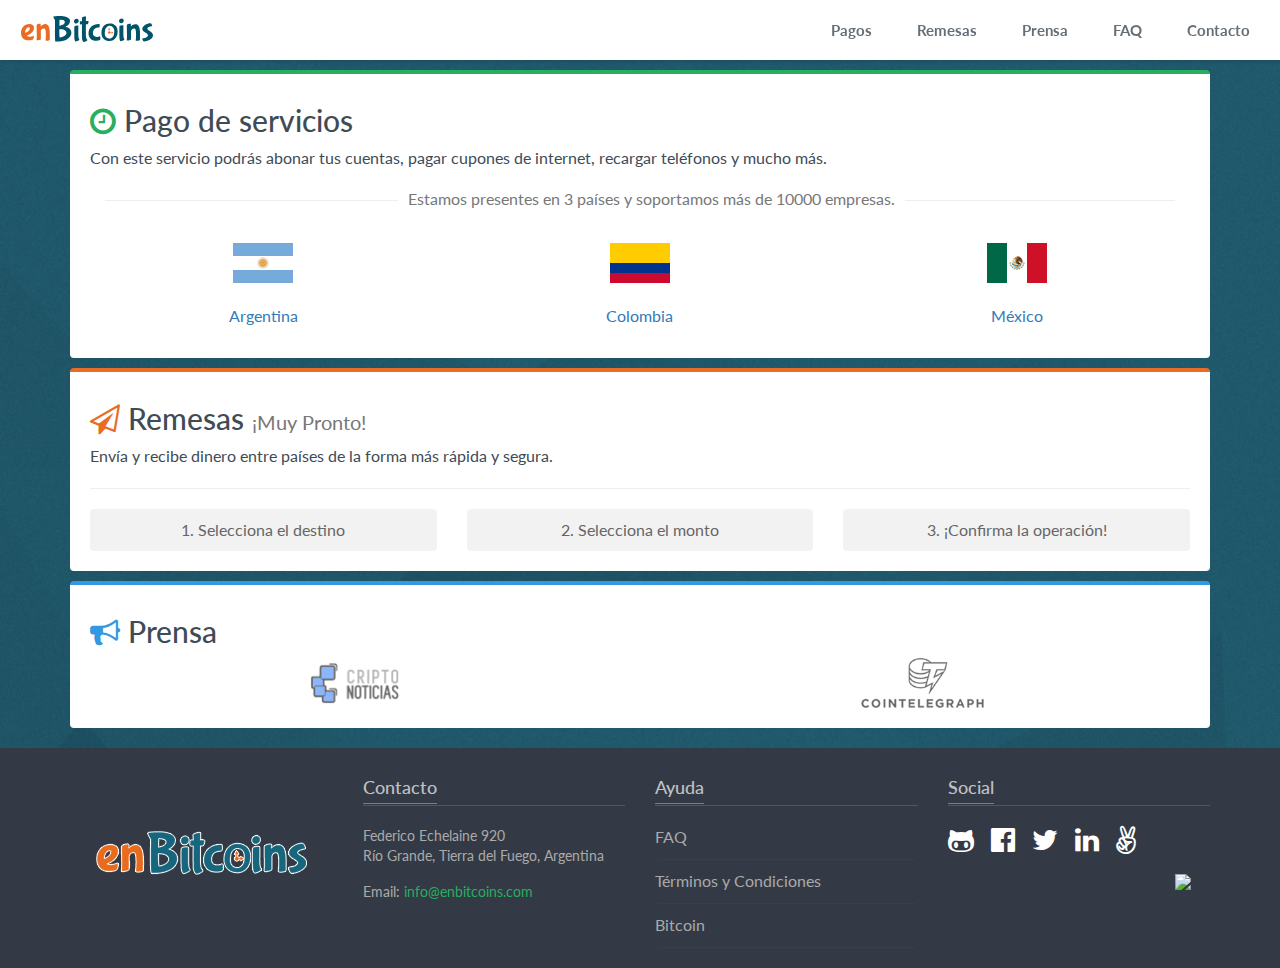
==== index.html @ b5a649a1 "added terms and new faqs page. added press section" ====
<!DOCTYPE html>
<html lang="es">
<head>
  <meta charset="utf-8">
  <meta http-equiv="X-UA-Compatible" content="IE=edge">
  <meta name="viewport" content="width=device-width, initial-scale=1">

  <meta name="description" content="enBitcoins.com te permite pagar facturas de servicios como electricidad, agua, gas, TV por cable y telefonía con Bitcoins, de manera rápida y segura.">
  <meta name="keywords" content="pagar,bitcoins,facturas,servicios,argentina,pagomiscuentas,enbitcoins,colombia,mexico,argentina">
  <meta name="author" content="enBitcoins">

  <meta property="og:site_name" content="enBitcoins">
  <meta property="og:url" content="https://enbitcoins.com/">
  <meta property="og:title" content="enBitcoins.com - Paga de todo.">
  <meta property="og:description" content="enBitcoins.com te permite pagar facturas de servicios como electricidad, agua, gas, TV por cable y telefonía con Bitcoins, de manera rápida y segura.">
  <meta property="og:image" content="https://enbitcoins.com/img/og.png">
  <meta property="og:type" content="website">

  <title>Bienvenidos a enBitcoins.com - Paga de todo.</title>

  <link rel="shortcut icon" href="/favicon.ico">
  <link rel="icon" type="image/png" href="/favicon.png">

  <link rel="stylesheet" href="//fonts.googleapis.com/css?family=Lato:300,700">
  <link rel="stylesheet" href="https://cdnjs.cloudflare.com/ajax/libs/twitter-bootstrap/3.3.6/css/bootstrap.min.css">
  <link rel="stylesheet" href="https://maxcdn.bootstrapcdn.com/font-awesome/4.5.0/css/font-awesome.min.css">
  <link rel="stylesheet" href="/css/home.css">
</head>
<body>
  <nav id="navbar">
    <div class="pull-right">
      <ul class="nav nav-pills">
        <li class="hidden-xs">
          <a href="#pagos">Pagos</a>
        </li>
        <li class="hidden-xs">
          <a href="#remesas">Remesas</a>
        </li>
        <li class="hidden-xs">
          <a href="#prensa">Prensa</a>
        </li>
        <li class="hidden-xs">
          <a href="/faq">FAQ</a>
        </li>
        <li class="hidden-xs">
          <a href="mailto:info@enbitcoins.com?Subject=Consulta%20web">Contacto</a>
        </li>
      </ul>
    </div>
    <a href="/" class="navbar-link">
      <img src="/img/logo.svg" class="navbar-logo" alt="enBitcoins.com">
    </a>
  </nav>

  <div class="page-wrap">
    <div class="container">
      <div id="pagos" class="content">
        <h2>
          <i class="fa fa-clock-o text-green"></i>
          Pago de servicios
        </h2>
        <p>
          Con este servicio podrás abonar tus cuentas, pagar cupones de internet, recargar teléfonos y mucho más.
        </p>

        <div class="col-md-12">
          <span class="text-muted countries-legend">
            Estamos presentes en 3 países y soportamos más de 10000 empresas.
          </span>
          <hr>
        </div>

        <div class="row text-center country-selector">
          <div class="col-xs-12 col-md-4">
            <a href="https://argentina.enbitcoins.com" title="Argentina" class="country-link" target="_blank">
              <img src="/img/flag-argentina.png" alt="Argentina">
              <span>
                Argentina
              </span>
            </a>
          </div>
          <div class="col-xs-12 col-md-4">
            <a href="https://colombia.enbitcoins.com" title="Colombia" class="country-link" target="_blank">
              <img src="/img/flag-colombia.png" alt="Colombia">
              <span>
                Colombia
              </span>
            </a>
          </div>
          <div class="col-xs-12 col-md-4">
            <a href="https://mexico.enbitcoins.com" title="México" class="country-link" target="_blank">
              <img src="/img/flag-mexico.png" alt="México">
              <span>
                México
              </span>
            </a>
          </div>
        </div>
      </div>

      <div id="remesas" class="content">
        <h2>
          <i class="fa fa-paper-plane-o text-orange"></i>
          Remesas
          <small class="text-muted">¡Muy Pronto!</small>
        </h2>

        <p>
          Envía y recibe dinero entre países de la forma más rápida y segura.
        </p>

        <hr>

        <div class="row text-center">
          <div class="col-md-4 remesa-step">
            <a href="#">1. Selecciona el destino</a>
          </div>
          <div class="col-md-4 remesa-step">
            <a href="#">2. Selecciona el monto</a>
          </div>
          <div class="col-md-4 remesa-step">
            <a href="#">3. ¡Confirma la operación!</a>
          </div>
        </div>
      </div>

      <div id="prensa" class="content">
        <h2>
          <i class="fa fa-bullhorn text-blue"></i>
          Prensa
        </h2>

        <div class="row text-center prensa-links">
          <div class="col-xs-12 col-md-6">
            <a href="http://criptonoticias.com/bitcoin-brothers-dos-empresas-bitcoin-en-una" title="enBitcoins en CriptoNoticias" target="_blank">
              <img src="/img/press/criptonoticias.png" alt="CriptoNoticias" height="50">
            </a>
          </div>
          <div class="col-xs-12 col-md-6">
            <a href="http://cointelegraph.com/news/116098/argentina-based-payment-operator-enbitcoins-expands-to-colombia" title="enBitcoins en The Cointelegraph" target="_blank">
              <img src="/img/press/cointelegraph.png" alt="The Cointelegraph" height="50">
            </a>
          </div>
        </div>
      </div>

    </div>
  </div>

  <footer class="footer">
    <div class="container">
      <div class="row">
        <div class="col-md-3 hidden-xs">
          <img src="/img/logo.png" class="logo-footer" alt="enBitcoins.com">
        </div>
        <div class="col-xs-12 col-md-3">
          <h3 class="footer-title">
            <span>
              Contacto
            </span>
          </h3>
          <ul class="footer-contact">
            <li>Federico Echelaine 920</li>
            <li>Río Grande, Tierra del Fuego, Argentina</li>
            <!-- <li>Teléfono: +54 </li> -->
            <li>
              Email: <a href="mailto:info@enbitcoins.com?Subject=Consulta%20web" target="_top">info@enbitcoins.com</a>
            </li>
          </ul>
        </div>
        <div class="col-xs-12 col-md-3">
          <h3 class="footer-title">
            <span>
              Ayuda
            </span>
          </h3>
          <ul class="list-group">
            <a href="/faq">
              <li class="list-group-item">FAQ</li>
            </a>
            <a href="/terminos-condiciones.pdf">
              <li class="list-group-item">Términos y Condiciones</li>
            </a>
            <a href="https://bitcoinbrothers.co/" target="_blank" title="BitcoinBrothers">
              <li class="list-group-item">Bitcoin</li>
            </a>
          </ul>
        </div>
        <div class="col-xs-12 col-md-3">
          <h3 class="footer-title">
            <span>
              Social
            </span>
          </h3>
          <h3 class="social-networks">
            <a href="https://github.com/enbitcoins" target="_blank" title="enBitcoins en GitHub">
              <i class="fa fa-github-alt"></i>
            </a>
            <a href="https://www.facebook.com/enbitcoins" target="_blank" title="enBitcoins en Facebook">
              <i class="fa fa-facebook-official"></i>
            </a>
            <a href="https://twitter.com/enbitcoins" target="_blank" title="enBitcoins en Twitter">
              <i class="fa fa-twitter"></i>
            </a>
            <a href="https://www.linkedin.com/company/enbitcoins" target="_blank" title="enBitcoins en LinkedIn">
              <i class="fa fa-linkedin"></i>
            </a>
            <a href="https://angel.co/enbitcoins" target="_blank" title="enBitcoins en AngelList">
              <i class="fa fa-angellist"></i>
            </a>
          </h3>
          <a href="http://qr.afip.gob.ar/?qr=HPzqYfy5vR0BA5ylKVjNZg,," target="_F960AFIPInfo">
            <img src="https://www.afip.gob.ar/images/f960/DATAWEB.jpg" border="0" width="35" style="float: right">
          </a>
        </div>
      </div>
    </div>
  </footer>
  <script>
    (function(i,s,o,g,r,a,m){i['GoogleAnalyticsObject']=r;i[r]=i[r]||function(){
    (i[r].q=i[r].q||[]).push(arguments)},i[r].l=1*new Date();a=s.createElement(o),
    m=s.getElementsByTagName(o)[0];a.async=1;a.src=g;m.parentNode.insertBefore(a,m)
    })(window,document,'script','//www.google-analytics.com/analytics.js','ga');
    ga('create', 'UA-51699397-2', 'auto');
    ga('send', 'pageview');
  </script>
</body>
</html>
---- css/home.css ----
* {
  margin: 0;
}

html,
body {
  height: 100%;
}

body {
  color: #404b55;
  font-family: Lato, Arial;
  font-size: 16px;
  background: url(../img/bg.jpg) no-repeat center center fixed;
  -webkit-background-size: cover;
  -moz-background-size: cover;
  -o-background-size: cover;
  background-size: cover;
  -webkit-font-smoothing: antialiased;
}

ul, li, a {
  margin: 0;
  padding: 0;
  border: 0;
  vertical-align: baseline;
}

/* Helpers */
.text-green {
  color: #27ae60;
}

.text-orange {
  color: #e96c25;
}

.text-blue {
  color: #3499e0;
}

/* Navbar */
#navbar {
  background: #fff;
  box-shadow: 0 1px 4px rgba(0,0,0,.15);
  height: 60px;
  left: 0;
  padding: 0 20px;
  position: fixed;
  right: 0;
  z-index: 999;
}

#navbar .navbar-link {
  display: block;
  margin-top: 15px;
}

#navbar .navbar-link .navbar-logo {
  max-height: 28px;
}

#navbar .nav-pills>li {
  margin-left: 25px!important;
  margin-top: 15px;
}

#navbar .nav-pills>li>a {
  border-radius: 4px;
  color: #404b55;
  font-size: 15px;
  font-weight: 700;
  opacity: .8;
  padding: 5px 10px;
}

/* Pagewarp */
.page-wrap {
  border-radius: 4px;
  margin-bottom: -210px;
  min-height: 100%;
}

.page-wrap .container {
  margin-bottom: 10px;
  padding-top: 70px;
}

.page-wrap .content {
  background-color: #fff;
  border-radius: 4px;
  border-top: 4px solid transparent;
  margin-bottom: 10px;
  padding: 10px 20px 20px 20px;
}

.page-wrap:after {
  content: "";
  display: block;
}

.country-selector .country-link {
  border-radius: 4px;
  display: inline-block;
  padding: 10px;
  text-decoration: none;
  width: 100%;

  -o-transition: all .2s ease-in;
  -moz-transition: all .2s ease-in;
  -webkit-transition: all .2s ease-in;
  -ms-transition: all .2s ease-in;
  transition: all .2s ease-in;
}

.countries-legend {
  background-color: #fff;
  left: 50%;
  margin-left: -242px;
  padding: 0 10px;
  position: absolute;
  top: 8px;
}

.country-selector .country-link:hover {
  background-color: rgba(0,0,0,.05);
}

.country-selector .country-link img {
  display: block;
  margin: 0 auto 10px auto;
}

/* Pagos */
#pagos {
  border-top-color: #27ae60;
}

/* Remesas */
#remesas {
  border-top-color: #e96c25;
}

#remesas .remesa-step a {
  background-color: rgba(0,0,0,.05);
  padding: 10px;
  border-radius: 4px;
  color: #666;
  text-decoration: none;
  display: block;
}

/* FAQS*/
#faqs {
  border-top-color: #3499e0;
}

/* Prensa */
#prensa {
  border-top-color: #3499e0;
}

.prensa-links a {
  opacity: 0.6;
}

.prensa-links a:hover {
  opacity: 1;
}

/* Footer */
.footer,
.page-wrap:after {
  min-height: 210px;
}

.footer {
  background: #333a45;
  color: rgba(255,255,255,.7);
}

.footer a,
.footer a:hover,
.footer a:focus {
    color: #27ae60;
    text-decoration: none !important;
    -o-transition: all .3s;
    -moz-transition: all .3s;
    -webkit-transition: all .3s;
    -ms-transition: all .3s;
    transition: all .3s;
}

.footer .logo-footer {
  margin: 40px auto 20px;
  display: block;
}

.footer .footer-title {
  border-bottom: 1px solid #555;
  font-size: 18px;
  margin: 30px auto 10px;
  padding-bottom: 7px;
}

.footer .footer-title span {
  border-bottom: 1px solid #27ae60;
  padding-bottom: 5px;
}

.footer .footer-contact {
  list-style: none;
}

.footer .footer-contact li {
  color: #aaa;
  font-size: 14px;
  margin-bottom: 16px;
}

.footer .footer-contact li:first-child {
  margin-top: 20px;
  margin-bottom: 0;
}

.footer .list-group-item {
  background-color: transparent;
  border: 0;
  border-bottom: 1px dotted #444;
  color: #aaa;
  padding-left: 0;
  transition: 0.3s;
}

.footer .social-networks {
  margin-top: 0;
  font-size: 28px;
}

.footer .social-networks a,
.footer .footer-data a {
  color: #fff;
}

.footer .social-networks i:first-child {
  margin-left: 0;
}
.footer .social-networks i {
  margin: 10px;
}
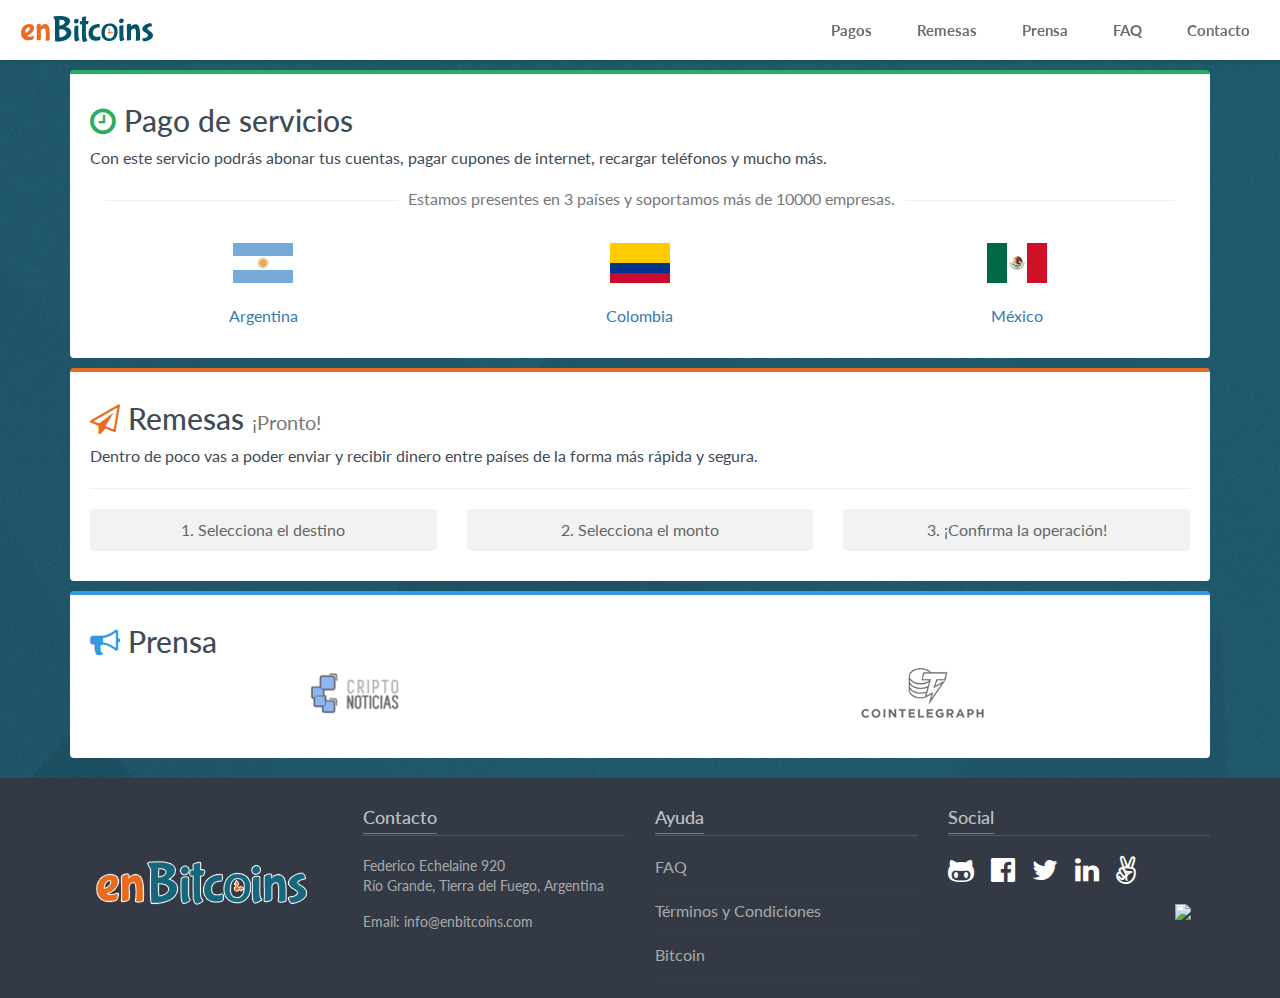
==== commit 7361338a: "fixed contact modal" ====
--- a/index.html
+++ b/index.html
@@ -22,9 +22,9 @@
   <link rel="icon" type="image/png" href="/favicon.png">
 
   <link rel="stylesheet" href="//fonts.googleapis.com/css?family=Lato:300,700">
-  <link rel="stylesheet" href="https://cdnjs.cloudflare.com/ajax/libs/twitter-bootstrap/3.3.6/css/bootstrap.min.css">
-  <link rel="stylesheet" href="https://maxcdn.bootstrapcdn.com/font-awesome/4.5.0/css/font-awesome.min.css">
-  <link rel="stylesheet" href="/css/home.css">
+  <link rel="stylesheet" href="//cdnjs.cloudflare.com/ajax/libs/twitter-bootstrap/3.3.6/css/bootstrap.min.css">
+  <link rel="stylesheet" href="//maxcdn.bootstrapcdn.com/font-awesome/4.5.0/css/font-awesome.min.css">
+  <link rel="stylesheet" href="/css/styles.css">
 </head>
 <body>
   <nav id="navbar">
@@ -43,7 +43,7 @@
           <a href="/faq">FAQ</a>
         </li>
         <li class="hidden-xs">
-          <a href="mailto:info@enbitcoins.com?Subject=Consulta%20web">Contacto</a>
+          <a href="#" data-toggle="modal" data-target="#contactModal">Contacto</a>
         </li>
       </ul>
     </div>
@@ -64,7 +64,7 @@
         </p>
 
         <div class="col-md-12">
-          <span class="text-muted countries-legend">
+          <span class="text-muted hidden-xs countries-legend">
             Estamos presentes en 3 países y soportamos más de 10000 empresas.
           </span>
           <hr>
@@ -102,11 +102,11 @@
         <h2>
           <i class="fa fa-paper-plane-o text-orange"></i>
           Remesas
-          <small class="text-muted">¡Muy Pronto!</small>
+          <small class="text-muted">¡Pronto!</small>
         </h2>
 
         <p>
-          Envía y recibe dinero entre países de la forma más rápida y segura.
+          Dentro de poco vas a poder enviar y recibir dinero entre países de la forma más rápida y segura.
         </p>
 
         <hr>
@@ -131,13 +131,13 @@
         </h2>
 
         <div class="row text-center prensa-links">
-          <div class="col-xs-12 col-md-6">
+          <div class="col-xs-12 col-md-6 prensa-item">
             <a href="http://criptonoticias.com/bitcoin-brothers-dos-empresas-bitcoin-en-una" title="enBitcoins en CriptoNoticias" target="_blank">
               <img src="/img/press/criptonoticias.png" alt="CriptoNoticias" height="50">
             </a>
           </div>
-          <div class="col-xs-12 col-md-6">
-            <a href="http://cointelegraph.com/news/116098/argentina-based-payment-operator-enbitcoins-expands-to-colombia" title="enBitcoins en The Cointelegraph" target="_blank">
+          <div class="col-xs-12 col-md-6 prensa-item">
+            <a href="http://cointelegraph.com/ref5330/news/116098/argentina-based-payment-operator-enbitcoins-expands-to-colombia" title="enBitcoins en The Cointelegraph" target="_blank">
               <img src="/img/press/cointelegraph.png" alt="The Cointelegraph" height="50">
             </a>
           </div>
@@ -216,6 +216,41 @@
       </div>
     </div>
   </footer>
+
+  <!-- Modal -->
+  <div class="modal fade" id="contactModal" tabindex="-1" role="dialog" aria-labelledby="contactModalLabel">
+    <div class="modal-dialog" role="document">
+      <div class="modal-content">
+        <div class="modal-header">
+          <button type="button" class="close" data-dismiss="modal" aria-label="Close">
+            <span aria-hidden="true">&times;</span>
+          </button>
+          <h3 class="modal-title" id="contactModalLabel">Contacto</h3>
+        </div>
+        <form id="contact-form">
+          <div class="modal-body">
+            <div class="form-group">
+              <label for="email">Email</label>
+              <input type="email" id="contact-email" class="form-control" required>
+            </div>
+
+            <div class="form-group">
+              <label for="msg">Mensaje</label>
+              <textarea id="contact-msg" name="msg" rows="3" class="form-control" required></textarea>
+            </div>
+          </div>
+          <div class="modal-footer">
+            <button type="button" class="btn btn-default" data-dismiss="modal">Cerrar</button>
+            <button type="submit" class="btn btn-success btn-send">Enviar</button>
+          </div>
+        </form>
+      </div>
+    </div>
+  </div>
+
+  <script src="//cdnjs.cloudflare.com/ajax/libs/jquery/2.2.0/jquery.min.js"></script>
+  <script src="//cdnjs.cloudflare.com/ajax/libs/twitter-bootstrap/3.3.6/js/bootstrap.min.js"></script>
+  <script src="/js/main.js"></script>
   <script>
     (function(i,s,o,g,r,a,m){i['GoogleAnalyticsObject']=r;i[r]=i[r]||function(){
     (i[r].q=i[r].q||[]).push(arguments)},i[r].l=1*new Date();a=s.createElement(o),
--- a/css/styles.css
+++ b/css/styles.css
@@ -0,0 +1,287 @@
+* {
+  margin: 0;
+}
+
+html,
+body {
+  height: 100%;
+}
+
+body {
+  color: #404b55;
+  font-family: Lato, Arial;
+  font-size: 16px;
+  background: url(../img/bg.jpg) no-repeat center center fixed;
+  -webkit-background-size: cover;
+  -moz-background-size: cover;
+  -o-background-size: cover;
+  background-size: cover;
+  -webkit-font-smoothing: antialiased;
+}
+
+ul, li, a {
+  margin: 0;
+  padding: 0;
+  border: 0;
+  vertical-align: baseline;
+}
+
+/* Helpers */
+.text-green {
+  color: #27ae60;
+}
+
+.text-orange {
+  color: #e96c25;
+}
+
+.text-blue {
+  color: #3499e0;
+}
+
+/* Overwrites*/
+.btn-success {
+  background-color: #27ae60;
+  border-color: #27ae60;
+}
+
+.btn-success.active:hover,
+.btn-success.disabled,
+.btn-success:active,
+.btn-success:active:focus,
+.btn-success:active:hover,
+.btn-success:focus,
+.btn-success:hover,
+.btn-success[disabled],
+.btn-success[disabled]:hover {
+  background-color: #38bf71;
+  border-color: #38bf71;
+}
+
+/* Navbar */
+#navbar {
+  background: #fff;
+  box-shadow: 0 1px 4px rgba(0,0,0,.15);
+  height: 60px;
+  left: 0;
+  padding: 0 20px;
+  position: fixed;
+  right: 0;
+  z-index: 999;
+}
+
+#navbar .navbar-link {
+  display: block;
+  margin-top: 15px;
+}
+
+#navbar .navbar-link .navbar-logo {
+  max-height: 28px;
+}
+
+#navbar .nav-pills>li {
+  margin-left: 25px!important;
+  margin-top: 15px;
+}
+
+#navbar .nav-pills>li>a {
+  border-radius: 4px;
+  color: #404b55;
+  font-size: 15px;
+  font-weight: 700;
+  opacity: .8;
+  padding: 5px 10px;
+}
+
+/* Pagewarp */
+.page-wrap {
+  border-radius: 4px;
+  margin-bottom: -210px;
+  min-height: 100%;
+}
+
+.page-wrap .container {
+  margin-bottom: 10px;
+  padding-top: 70px;
+}
+
+.page-wrap .content {
+  background-color: #fff;
+  border-radius: 4px;
+  border-top: 4px solid transparent;
+  margin-bottom: 10px;
+  padding: 10px 20px 20px 20px;
+}
+
+.page-wrap:after {
+  content: "";
+  display: block;
+}
+
+.country-selector .country-link {
+  border-radius: 4px;
+  display: inline-block;
+  padding: 10px;
+  text-decoration: none;
+  width: 100%;
+
+  -o-transition: all .2s ease-in;
+  -moz-transition: all .2s ease-in;
+  -webkit-transition: all .2s ease-in;
+  -ms-transition: all .2s ease-in;
+  transition: all .2s ease-in;
+}
+
+.countries-legend {
+  background-color: #fff;
+  left: 50%;
+  margin-left: -242px;
+  padding: 0 10px;
+  position: absolute;
+  top: 8px;
+}
+
+.country-selector .country-link:hover {
+  background-color: rgba(0,0,0,.05);
+}
+
+.country-selector .country-link img {
+  display: block;
+  margin: 0 auto 10px auto;
+}
+
+/* Pagos */
+#pagos {
+  border-top-color: #27ae60;
+}
+
+/* Remesas */
+#remesas {
+  border-top-color: #e96c25;
+}
+
+#remesas .remesa-step {
+  margin-bottom: 10px;
+}
+
+#remesas .remesa-step a {
+  background-color: rgba(0,0,0,.05);
+  padding: 10px;
+  border-radius: 4px;
+  color: #666;
+  text-decoration: none;
+  display: block;
+}
+
+/* FAQS*/
+#faqs {
+  border-top-color: #3499e0;
+}
+
+#faqs h4 {
+  font-weight: bold;
+}
+
+/* Prensa */
+#prensa {
+  border-top-color: #3499e0;
+}
+
+.prensa-links .prensa-item {
+  margin-bottom: 20px;
+}
+
+.prensa-links a {
+  opacity: 0.6;
+  -o-transition: opacity .3s;
+  -moz-transition: opacity .3s;
+  -webkit-transition: opacity .3s;
+  -ms-transition: opacity .3s;
+  transition: opacity .3s;
+}
+
+.prensa-links a:hover {
+  opacity: 1;
+}
+
+/* Footer */
+.footer,
+.page-wrap:after {
+  min-height: 210px;
+}
+
+.footer {
+  background: #333a45;
+  color: rgba(255,255,255,.7);
+}
+
+.footer a {
+  color: #aaa;
+    text-decoration: none !important;
+    -o-transition: color .3s;
+    -moz-transition: color .3s;
+    -webkit-transition: color .3s;
+    -ms-transition: color .3s;
+    transition: color .3s;
+}
+
+.footer a:hover,
+.footer a:focus {
+  color: #27ae60;
+}
+
+.footer .logo-footer {
+  margin: 40px auto 20px;
+  display: block;
+}
+
+.footer .footer-title {
+  border-bottom: 1px solid #555;
+  font-size: 18px;
+  margin: 30px auto 10px;
+  padding-bottom: 7px;
+}
+
+.footer .footer-title span {
+  border-bottom: 1px solid #27ae60;
+  padding-bottom: 5px;
+}
+
+.footer .footer-contact {
+  list-style: none;
+}
+
+.footer .footer-contact li {
+  color: #aaa;
+  font-size: 14px;
+  margin-bottom: 16px;
+}
+
+.footer .footer-contact li:first-child {
+  margin-top: 20px;
+  margin-bottom: 0;
+}
+
+.footer .list-group-item {
+  background-color: transparent;
+  border: 0;
+  border-bottom: 1px dotted #444;
+  padding-left: 0;
+}
+
+.footer .social-networks {
+  margin-top: 0;
+  font-size: 28px;
+}
+
+.footer .social-networks a,
+.footer .footer-data a {
+  color: #fff;
+}
+
+.footer .social-networks i:first-child {
+  margin-left: 0;
+}
+.footer .social-networks i {
+  margin: 10px;
+}
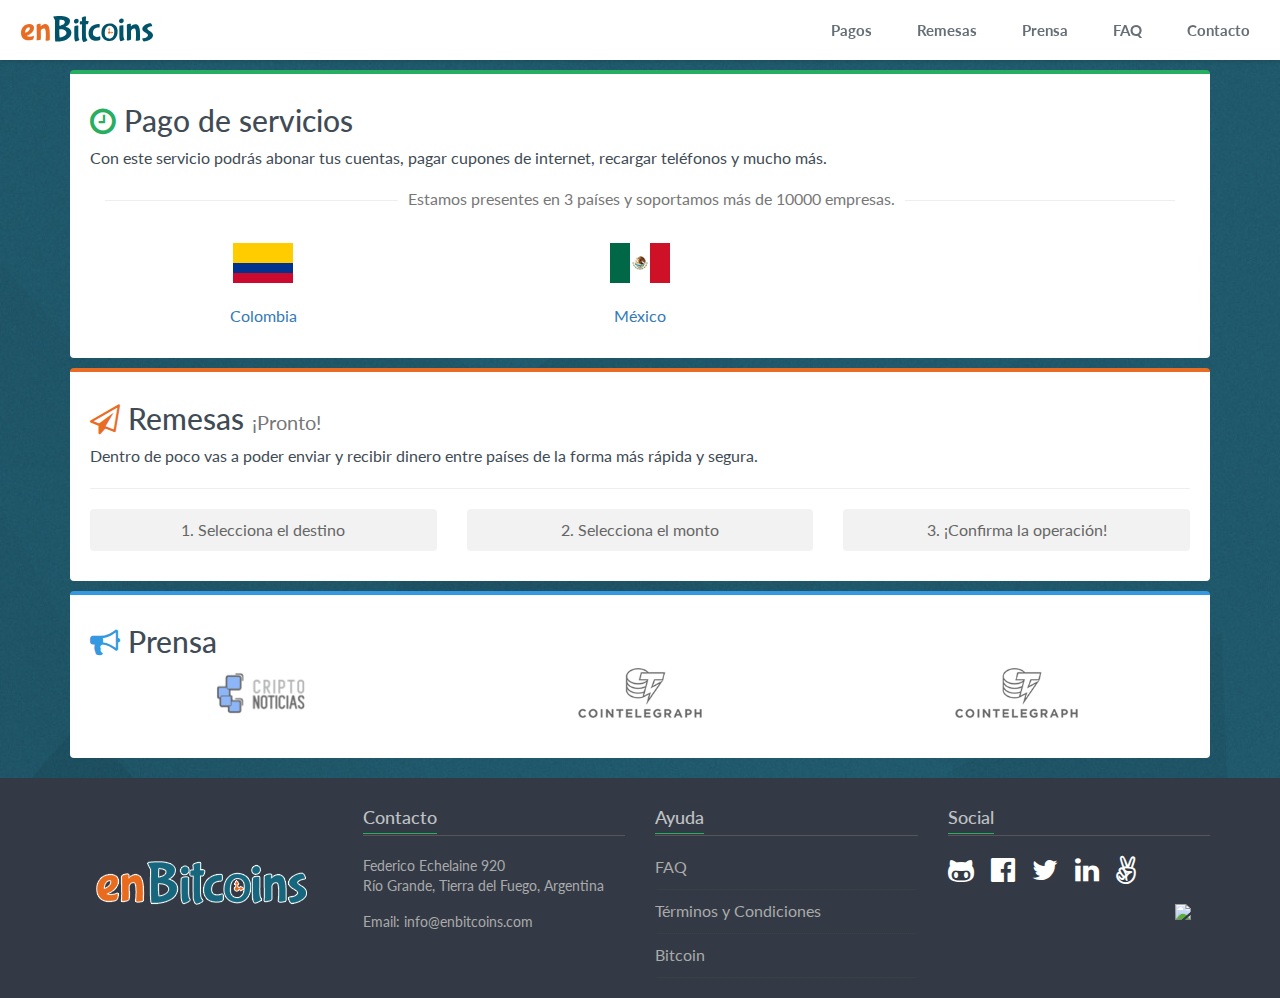
==== commit 68bb31fe: "added countries rate" ====
--- a/index.html
+++ b/index.html
@@ -40,7 +40,7 @@
           <a href="#prensa">Prensa</a>
         </li>
         <li class="hidden-xs">
-          <a href="/faq">FAQ</a>
+          <a href="/faq.html">FAQ</a>
         </li>
         <li class="hidden-xs">
           <a href="#" data-toggle="modal" data-target="#contactModal">Contacto</a>
@@ -71,14 +71,7 @@
         </div>
 
         <div class="row text-center country-selector">
-          <div class="col-xs-12 col-md-4">
-            <a href="https://argentina.enbitcoins.com" title="Argentina" class="country-link" target="_blank">
-              <img src="/img/flag-argentina.png" alt="Argentina">
-              <span>
-                Argentina
-              </span>
-            </a>
-          </div>
+
           <div class="col-xs-12 col-md-4">
             <a href="https://colombia.enbitcoins.com" title="Colombia" class="country-link" target="_blank">
               <img src="/img/flag-colombia.png" alt="Colombia">
@@ -131,13 +124,18 @@
         </h2>
 
         <div class="row text-center prensa-links">
-          <div class="col-xs-12 col-md-6 prensa-item">
+          <div class="col-xs-12 col-md-4 prensa-item">
             <a href="http://criptonoticias.com/bitcoin-brothers-dos-empresas-bitcoin-en-una" title="enBitcoins en CriptoNoticias" target="_blank">
               <img src="/img/press/criptonoticias.png" alt="CriptoNoticias" height="50">
             </a>
           </div>
-          <div class="col-xs-12 col-md-6 prensa-item">
+          <div class="col-xs-12 col-md-4 prensa-item">
             <a href="http://cointelegraph.com/ref5330/news/116098/argentina-based-payment-operator-enbitcoins-expands-to-colombia" title="enBitcoins en The Cointelegraph" target="_blank">
+              <img src="/img/press/cointelegraph.png" alt="The Cointelegraph" height="50">
+            </a>
+          </div>
+          <div class="col-xs-12 col-md-4 prensa-item">
+            <a href="http://cointelegraph.com/ref5330/news/enbitcoins-remittances-expands-to-mexico" title="enBitcoins en The Cointelegraph" target="_blank">
               <img src="/img/press/cointelegraph.png" alt="The Cointelegraph" height="50">
             </a>
           </div>
@@ -175,10 +173,10 @@
             </span>
           </h3>
           <ul class="list-group">
-            <a href="/faq">
+            <a href="/faq.html">
               <li class="list-group-item">FAQ</li>
             </a>
-            <a href="/terminos-condiciones.pdf">
+            <a href="/terminos-condiciones.pdf" target="_blank">
               <li class="list-group-item">Términos y Condiciones</li>
             </a>
             <a href="https://bitcoinbrothers.co/" target="_blank" title="BitcoinBrothers">
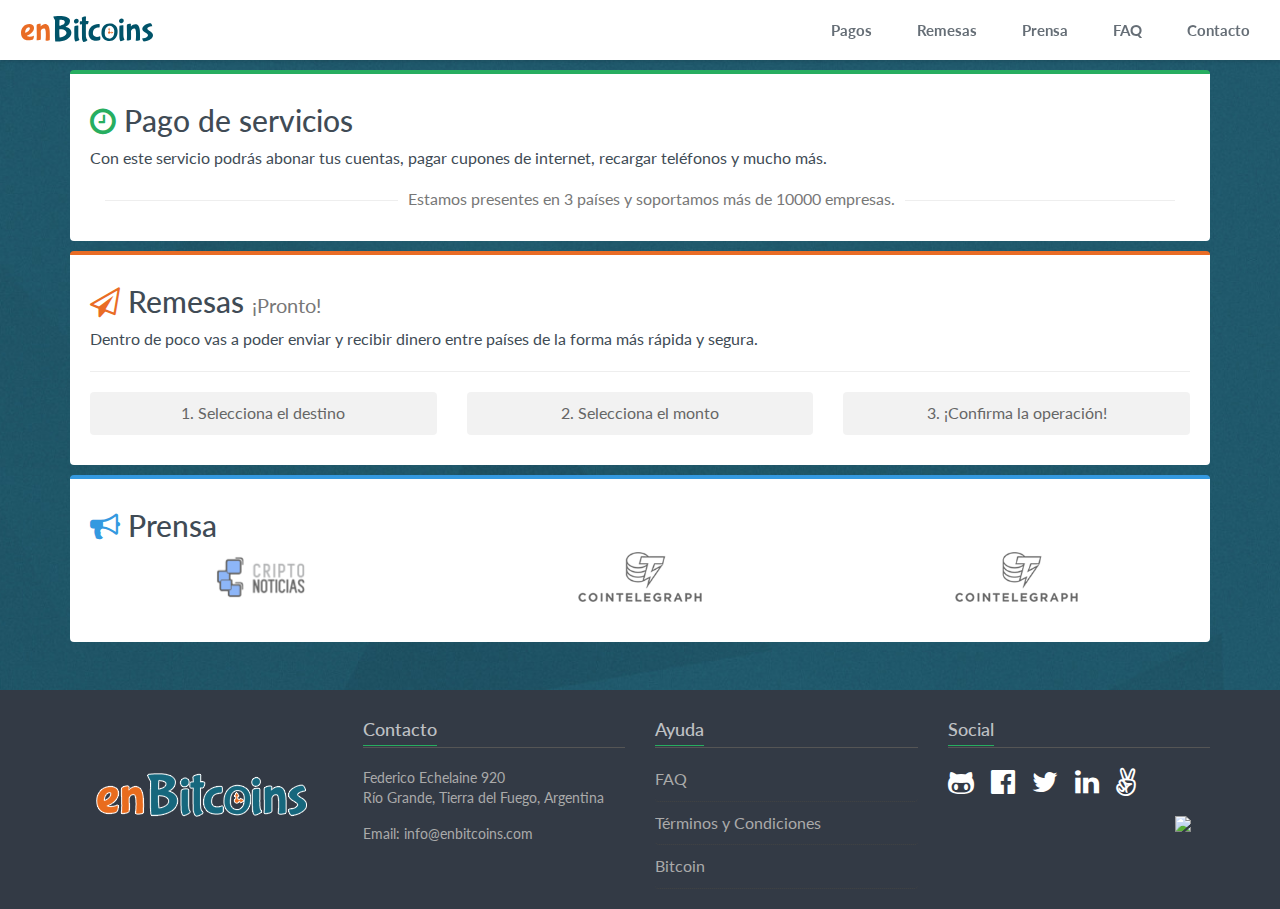
==== commit 0c77a9a4: "fixed countries list" ====
--- a/index.html
+++ b/index.html
@@ -70,25 +70,7 @@
           <hr>
         </div>
 
-        <div class="row text-center country-selector">
-
-          <div class="col-xs-12 col-md-4">
-            <a href="https://colombia.enbitcoins.com" title="Colombia" class="country-link" target="_blank">
-              <img src="/img/flag-colombia.png" alt="Colombia">
-              <span>
-                Colombia
-              </span>
-            </a>
-          </div>
-          <div class="col-xs-12 col-md-4">
-            <a href="https://mexico.enbitcoins.com" title="México" class="country-link" target="_blank">
-              <img src="/img/flag-mexico.png" alt="México">
-              <span>
-                México
-              </span>
-            </a>
-          </div>
-        </div>
+        <div class="row text-center country-selector"></div>
       </div>
 
       <div id="remesas" class="content">
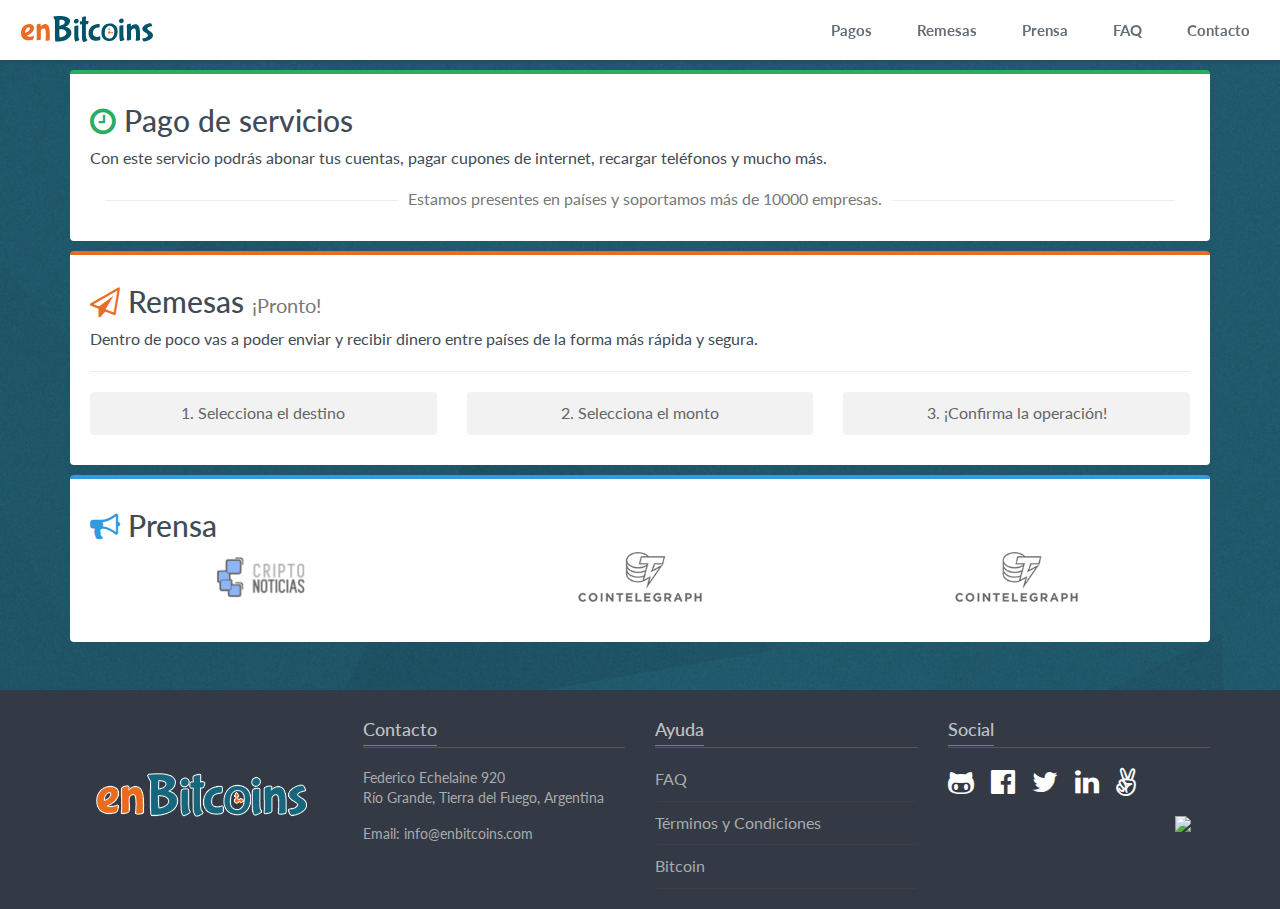
==== commit fd79d1e3: "fixed styles" ====
--- a/index.html
+++ b/index.html
@@ -65,7 +65,7 @@
 
         <div class="col-md-12">
           <span class="text-muted hidden-xs countries-legend">
-            Estamos presentes en 3 países y soportamos más de 10000 empresas.
+            Estamos presentes en <span id="country-counter"></span> países y soportamos más de 10000 empresas.
           </span>
           <hr>
         </div>
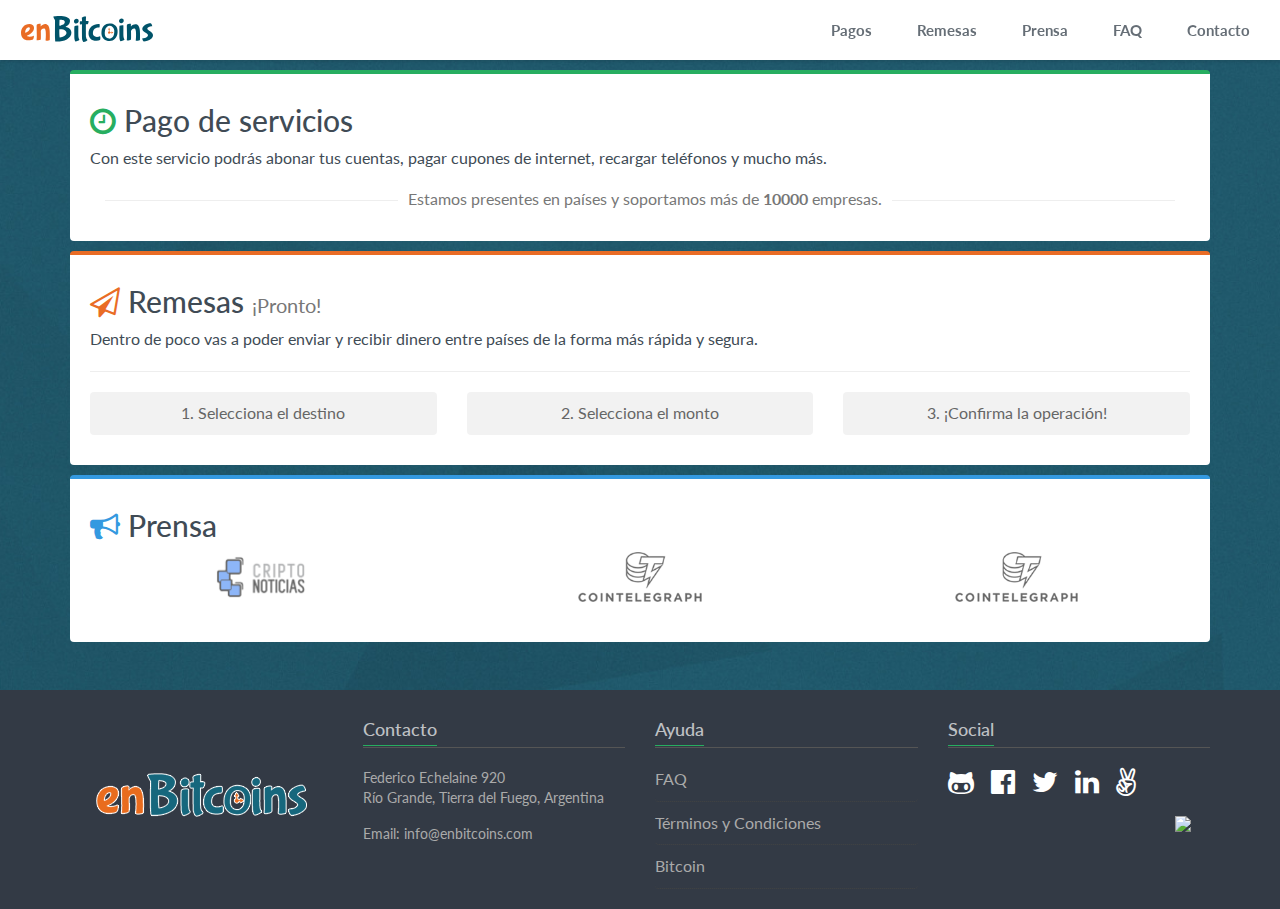
==== commit cf61d521: "fixed countries legend" ====
--- a/index.html
+++ b/index.html
@@ -65,7 +65,7 @@
 
         <div class="col-md-12">
           <span class="text-muted hidden-xs countries-legend">
-            Estamos presentes en <span id="country-counter"></span> países y soportamos más de 10000 empresas.
+            Estamos presentes en <strong id="country-counter"></strong> países y soportamos más de <strong>10000</strong> empresas.
           </span>
           <hr>
         </div>
